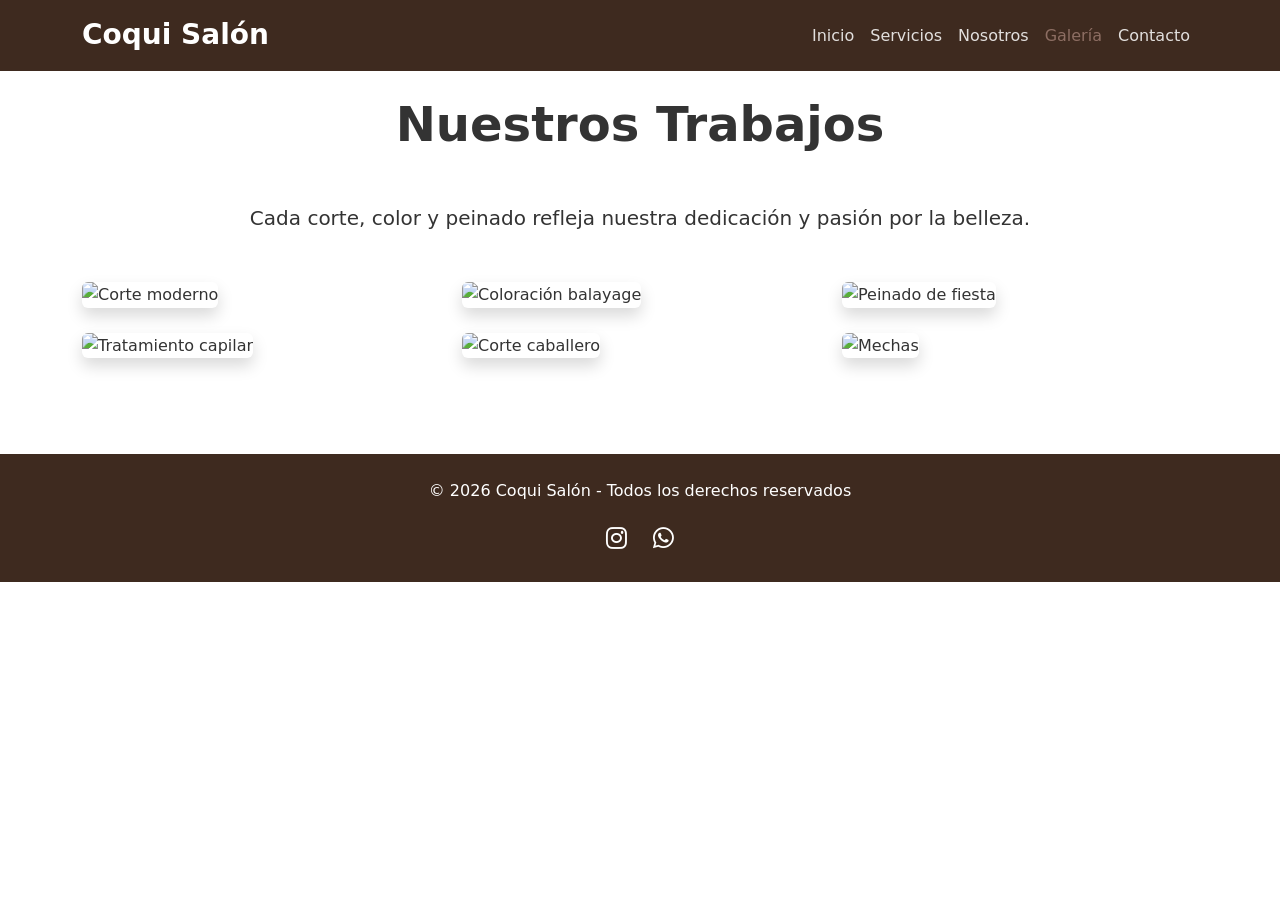
==== galeria.html @ 461314b5 "Primer commit: estructura completa con HTML, SASS, imagenes y estilos" ====
<!DOCTYPE html>
<html lang="es">
<head>
    <meta charset="UTF-8">
    <meta name="viewport" content="width=device-width, initial-scale=1.0">
    <title>Galería - Coqui Salón</title>
    <meta name="description" content="Conocé nuestra historia, misión y el equipo de Coqui Salón.">
    <link href="https://cdn.jsdelivr.net/npm/bootstrap@5.3.3/dist/css/bootstrap.min.css" rel="stylesheet">
    <link rel="stylesheet" href="https://cdnjs.cloudflare.com/ajax/libs/font-awesome/6.0.0/css/all.min.css">
    <link rel="stylesheet" href="assets/css/main.css">
</head>
<body>
<nav class="navbar navbar-expand-lg navbar-dark fixed-top">
        <div class="container">
            <a class="navbar-brand fw-bold fs-3" href="index.html">Coqui Salón</a>
            <button class="navbar-toggler" type="button" data-bs-toggle="collapse" data-bs-target="#navbarNav">
                <span class="navbar-toggler-icon"></span>
            </button>
            <div class="collapse navbar-collapse" id="navbarNav">
                <ul class="navbar-nav ms-auto">
                    <li class="nav-item"><a class="nav-link" href="index.html">Inicio</a></li>
                    <li class="nav-item"><a class="nav-link" href="servicios.html">Servicios</a></li>
                    <li class="nav-item"><a class="nav-link" href="nosotros.html">Nosotros</a></li>
                    <li class="nav-item"><a class="nav-link active" href="galeria.html">Galería</a></li>
                    <li class="nav-item"><a class="nav-link" href="contacto.html">Contacto</a></li>
                </ul>
            </div>
        </div>
    </nav>

<section class="py-5 mt-5">
        <div class="container">
            <h2 class="text-center mb-5 display-5 fw-bold">Nuestros Trabajos</h2>
            <p class="text-center mb-5 lead">Cada corte, color y peinado refleja nuestra dedicación y pasión por la belleza.</p>
            <div class="row g-4">
                <div class="col-sm-6 col-md-4">
                    <img src="https://images.pexels.com/photos/3993449/pexels-photo-3993449.jpeg?w=600&auto=compress" class="img-fluid rounded shadow galeria-img" alt="Corte moderno">
                </div>
                <div class="col-sm-6 col-md-4">
                    <img src="https://images.pexels.com/photos/2471210/pexels-photo-2471210.jpeg?w=600&auto=compress" class="img-fluid rounded shadow galeria-img" alt="Coloración balayage">
                </div>
                <div class="col-sm-6 col-md-4">
                    <img src="https://images.pexels.com/photos/1813272/pexels-photo-1813272.jpeg?w=600&auto=compress" class="img-fluid rounded shadow galeria-img" alt="Peinado de fiesta">
                </div>
                <div class="col-sm-6 col-md-4">
                    <img src="https://images.pexels.com/photos/3998423/pexels-photo-3998423.jpeg?w=600&auto=compress" class="img-fluid rounded shadow galeria-img" alt="Tratamiento capilar">
                </div>
                <div class="col-sm-6 col-md-4">
                    <img src="https://images.pexels.com/photos/3993449/pexels-photo-3993449.jpeg?w=600&auto=compress" class="img-fluid rounded shadow galeria-img" alt="Corte caballero">
                </div>
                <div class="col-sm-6 col-md-4">
                    <img src="https://images.pexels.com/photos/2471210/pexels-photo-2471210.jpeg?w=600&auto=compress" class="img-fluid rounded shadow galeria-img" alt="Mechas">
                </div>
            </div>
        </div>
    </section>
</body>


<footer class="text-center py-4">
        <p>&copy; 2026 Coqui Salón - Todos los derechos reservados</p>
        <div class="social-icons">
            <a href="#"><i class="fab fa-instagram"></i></a>
            <a href="#"><i class="fab fa-whatsapp"></i></a>
        </div>
</footer>
</body>
</html>
---- assets/css/main.css ----
.btn-primary {
  background: linear-gradient(135deg, #8d6e63, #5d4037);
  border: none;
  color: #ffffff;
  padding: 14px 32px;
  border-radius: 50px;
  font-weight: 600;
  transition: all 0.4s ease;
}
.btn-primary:hover {
  transform: translateY(-5px);
  box-shadow: 0 10px 20px rgba(141, 110, 99, 0.4);
}

.card {
  border: none;
  box-shadow: 0 5px 15px rgba(0, 0, 0, 0.1);
  overflow: hidden;
  transition: all 0.4s ease;
}
.card:hover {
  transform: translateY(-12px);
  box-shadow: 0 15px 30px rgba(0, 0, 0, 0.15);
}
.card .card-img-top {
  height: 220px;
  -o-object-fit: cover;
    object-fit: cover;
}

.galeria-img {
  transition: transform 0.4s ease, filter 0.3s;
}
.galeria-img:hover {
  transform: scale(1.02);
  filter: brightness(1.05);
}

.social-icons a {
  color: #ffffff;
  font-size: 1.5rem;
  margin: 0 10px;
  transition: color 0.3s;
}
.social-icons a:hover {
  color: #8d6e63;
}

.contacto-card {
  border-radius: 20px;
  background: #ffffff;
  transition: all 0.3s;
}
.contacto-card:hover {
  transform: scale(1.01);
}

.navbar {
  background: #3e2a1f !important;
  backdrop-filter: blur(8px);
}
.navbar .navbar-brand {
  color: #ffffff;
}
.navbar .nav-link {
  color: rgba(255, 255, 255, 0.85);
}
.navbar .nav-link:hover, .navbar .nav-link.active {
  color: #8d6e63;
}

.hero {
  display: flex;
  align-items: center;
  justify-content: center;
  background: linear-gradient(rgba(0, 0, 0, 0.65), rgba(0, 0, 0, 0.65)), url("https://images.pexels.com/photos/3993449/pexels-photo-3993449.jpeg?w=1600&auto=compress") center/cover no-repeat;
  height: 90vh;
  color: #ffffff;
  text-align: center;
  text-shadow: 0 2px 10px rgba(0, 0, 0, 0.5);
}

.services-grid {
  display: grid;
  grid-template-columns: repeat(auto-fit, minmax(300px, 1fr));
  gap: 2rem;
}

.info-flex {
  display: flex;
  flex-wrap: wrap;
  justify-content: center;
  gap: 3rem;
}

footer {
  background: #3e2a1f;
  color: #ffffff;
  padding: 1.5rem 0;
  margin-top: 3rem;
}

@media (min-width: 577px) and (max-width: 991px) {
  .hero {
    height: 70vh;
  }
  .hero h1 {
    font-size: 3rem;
  }
  .services-grid {
    gap: 1.5rem;
  }
}
@media (max-width: 576px) {
  .hero {
    height: 60vh;
  }
  .hero h1 {
    font-size: 2.2rem;
  }
  .hero .lead {
    font-size: 1.2rem;
  }
  .info-flex {
    flex-direction: column;
    gap: 1.5rem;
  }
  .services-grid {
    grid-template-columns: 1fr;
  }
  .card .card-img-top {
    height: 180px;
  }
}
body {
  font-family: system-ui, -apple-system, "Segoe UI", Roboto, "Open Sans", sans-serif;
  color: #333333;
  margin: 0;
  padding: 0;
  line-height: 1.6;
}

.bg-light {
  background-color: #f5f0e6 !important;
}

img {
  max-width: 100%;
  height: auto;
}

a {
  text-decoration: none;
}/*# sourceMappingURL=main.css.map */
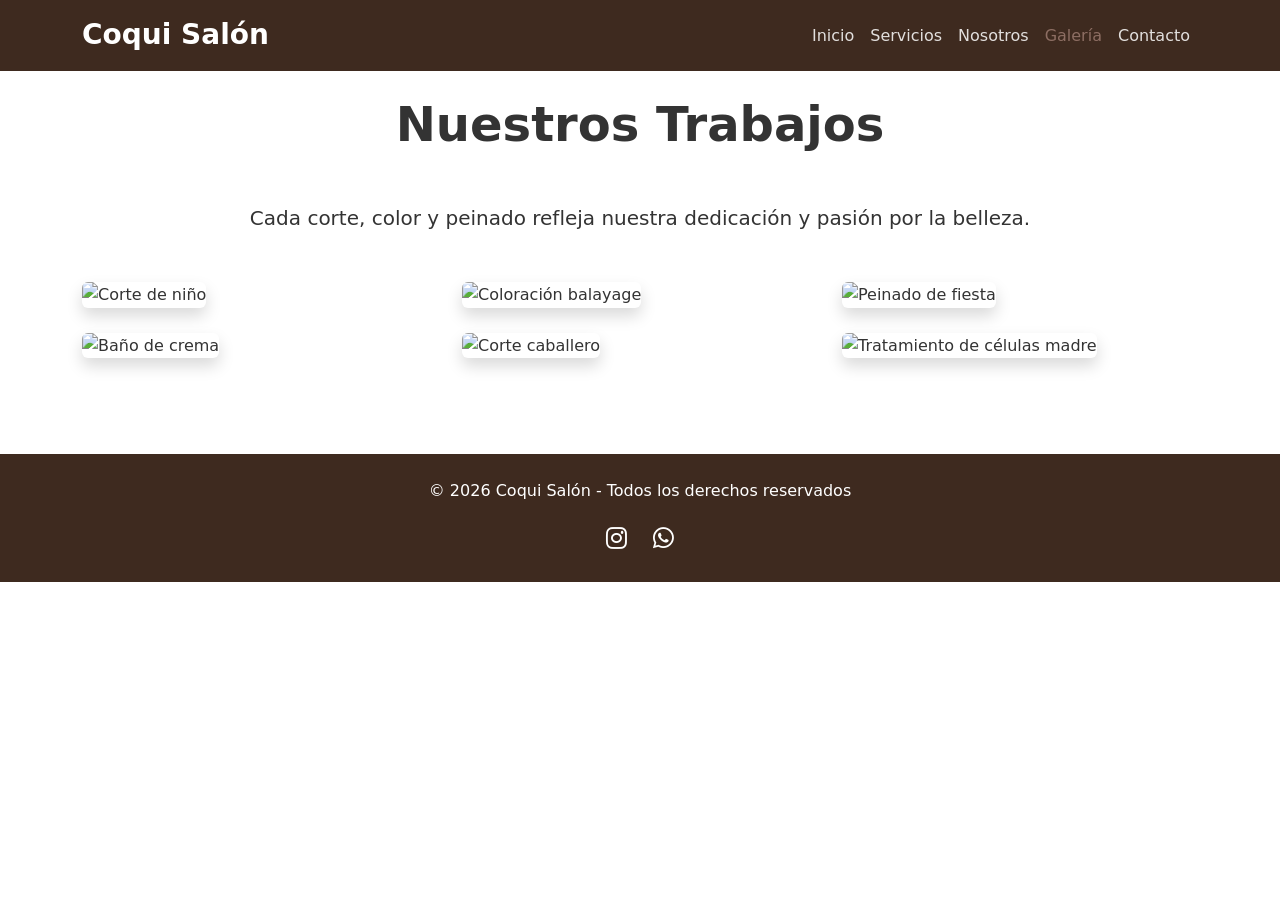
==== commit d15a4ba6: "Mejora la pagina de galeria: grid responsivo y estilos hover" ====
--- a/galeria.html
+++ b/galeria.html
@@ -34,22 +34,22 @@
             <p class="text-center mb-5 lead">Cada corte, color y peinado refleja nuestra dedicación y pasión por la belleza.</p>
             <div class="row g-4">
                 <div class="col-sm-6 col-md-4">
-                    <img src="https://images.pexels.com/photos/3993449/pexels-photo-3993449.jpeg?w=600&auto=compress" class="img-fluid rounded shadow galeria-img" alt="Corte moderno">
+                    <img src="assets/img/Cortedeniño.jpg" class="img-fluid rounded shadow galeria-img" alt="Corte de niño">
                 </div>
                 <div class="col-sm-6 col-md-4">
-                    <img src="https://images.pexels.com/photos/2471210/pexels-photo-2471210.jpeg?w=600&auto=compress" class="img-fluid rounded shadow galeria-img" alt="Coloración balayage">
+                    <img src="assets/img/Coloracionbalayage.jpg" class="img-fluid rounded shadow galeria-img" alt="Coloración balayage">
                 </div>
                 <div class="col-sm-6 col-md-4">
-                    <img src="https://images.pexels.com/photos/1813272/pexels-photo-1813272.jpeg?w=600&auto=compress" class="img-fluid rounded shadow galeria-img" alt="Peinado de fiesta">
+                    <img src="assets/img/Peinadodefiesta.jpeg" class="img-fluid rounded shadow galeria-img" alt="Peinado de fiesta">
                 </div>
                 <div class="col-sm-6 col-md-4">
-                    <img src="https://images.pexels.com/photos/3998423/pexels-photo-3998423.jpeg?w=600&auto=compress" class="img-fluid rounded shadow galeria-img" alt="Tratamiento capilar">
+                    <img src="assets/img/Bañodecrema.jpeg" class="img-fluid rounded shadow galeria-img" alt="Baño de crema">
                 </div>
                 <div class="col-sm-6 col-md-4">
-                    <img src="https://images.pexels.com/photos/3993449/pexels-photo-3993449.jpeg?w=600&auto=compress" class="img-fluid rounded shadow galeria-img" alt="Corte caballero">
+                    <img src="assets/img/Cortecaballero.jpg" class="img-fluid rounded shadow galeria-img" alt="Corte caballero">
                 </div>
                 <div class="col-sm-6 col-md-4">
-                    <img src="https://images.pexels.com/photos/2471210/pexels-photo-2471210.jpeg?w=600&auto=compress" class="img-fluid rounded shadow galeria-img" alt="Mechas">
+                    <img src="assets/img/Tratamientoconcelulasmadre.jpeg" class="img-fluid rounded shadow galeria-img" alt="Tratamiento de células madre">
                 </div>
             </div>
         </div>
